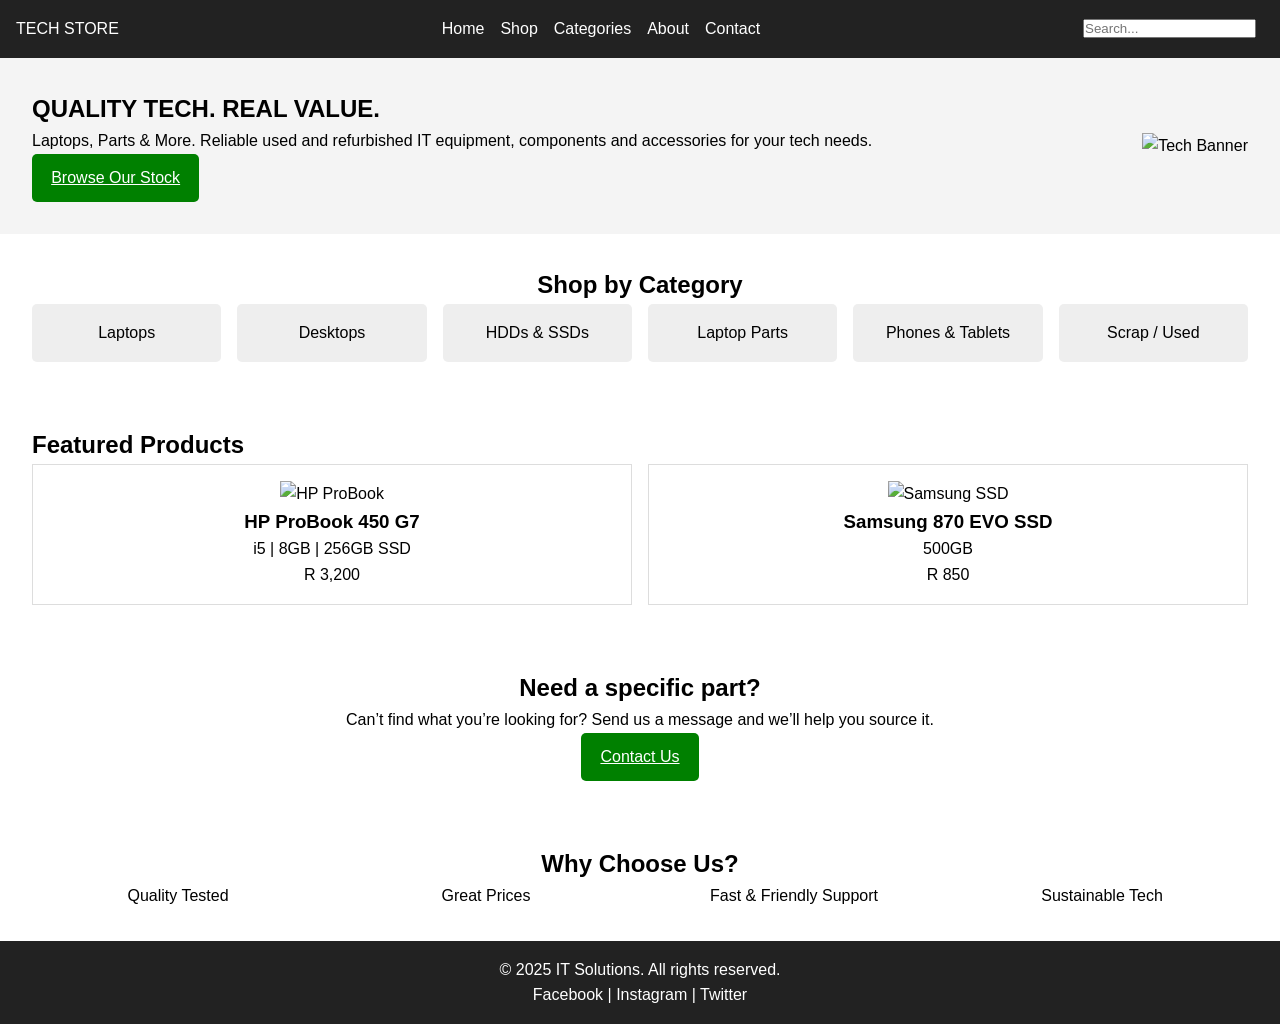
==== index.html @ 338cb7fa "Update index.html" ====
<!DOCTYPE html>
<html lang="en">
<head>
<meta charset="UTF-8">
<meta name="viewport" content="width=device-width, initial-scale=1.0">
<title>Tech Store</title>
<link rel="stylesheet" href="style.css">
</head>
<body>
<!-- Header -->
<header>
<nav class="navbar">
<div class="logo">TECH STORE</div>
<ul class="nav-links" id="navLinks">
<li><a href="#">Home</a></li>
<li><a href="#">Shop</a></li>
<li><a href="#">Categories</a></li>
<li><a href="#">About</a></li>
<li><a href="#">Contact</a></li>
</ul>
<div class="nav-icons">
<input type="text" placeholder="Search...">
<span class="cart"> </span>
<span class="menu-toggle" id="menuToggle">☰</span>

</div>
</nav>
<section class="hero">
<div class="hero-text">
<h1>QUALITY TECH. REAL VALUE.</h1>
<p>Laptops, Parts & More. Reliable used and refurbished IT equipment, components
and accessories for your tech needs.</p>
<a href="#" class="btn">Browse Our Stock</a>
</div>
<div class="hero-image">
<img src="images/banner.jpg" alt="Tech Banner">
</div>
</section>
</header>

<!-- Categories -->
<section class="categories">
<h2>Shop by Category</h2>
<div class="category-grid">
<div class="category"> Laptops</div>
<div class="category"> Desktops</div>
<div class="category"> HDDs & SSDs</div>
<div class="category"> Laptop Parts</div>
<div class="category"> Phones & Tablets</div>
<div class="category"> Scrap / Used</div>
</div>

</section>

<!-- Featured Products -->
<section class="products">
<h2>Featured Products</h2>
<div class="product-grid">
<div class="product">
<img src="images/probook.jpg" alt="HP ProBook">
<h3>HP ProBook 450 G7</h3>
<p>i5 | 8GB | 256GB SSD</p>
<span>R 3,200</span>
</div>
<div class="product">
<img src="images/ssd.jpg" alt="Samsung SSD">
<h3>Samsung 870 EVO SSD</h3>
<p>500GB</p>
<span>R 850</span>
</div>
<!-- Add more products here -->
</div>
</section>

<!-- Contact -->
<section class="contact">
<h2>Need a specific part?</h2>

<p>Can’t find what you’re looking for? Send us a message and we’ll help you source
it.</p>
<a href="#" class="btn">Contact Us</a>
</section>

<!-- Why Choose Us -->
<section class="why">
<h2>Why Choose Us?</h2>
<div class="why-grid">
<div> Quality Tested</div>
<div> Great Prices</div>
<div> Fast & Friendly Support</div>
<div> Sustainable Tech</div>
</div>
</section>

<!-- Footer -->
<footer>
<p>© 2025 IT Solutions. All rights reserved.</p>
<div class="socials"> Facebook | Instagram | Twitter</div>
</footer>

<script src="script.js"></script>
</body>
</html>
---- style.css ----
/* Reset */
* { margin: 0; padding: 0; box-sizing: border-box; }
body { font-family: Arial, sans-serif; line-height: 1.6; }

/* Navbar */
.navbar { display: flex; justify-content: space-between; align-items: center; padding: 1rem;
background: #222; color: #fff; }
.nav-links { list-style: none; display: flex; gap: 1rem; }
.nav-links a { color: #fff; text-decoration: none; }
.nav-icons { display: flex; gap: 0.5rem; align-items: center; }
.menu-toggle { display: none; cursor: pointer; font-size: 1.5rem; }

/* Hero */
.hero { display: flex; flex-wrap: wrap; align-items: center; padding: 2rem; background:
#f4f4f4; }
.hero-text { flex: 1; }
.hero-image img { max-width: 100%; height: auto; }

.btn { display: inline-block; padding: 0.7rem 1.2rem; background: green; color: #fff; text-
decoration: none; border-radius: 5px; }

/* Categories */
.categories { padding: 2rem; text-align: center; }
.category-grid { display: grid; grid-template-columns: repeat(auto-fit, minmax(150px, 1fr));
gap: 1rem; }
.category { background: #eee; padding: 1rem; border-radius: 5px; }

/* Products */
.products { padding: 2rem; }
.product-grid { display: grid; grid-template-columns: repeat(auto-fit, minmax(200px, 1fr));
gap: 1rem; }
.product { border: 1px solid #ddd; padding: 1rem; text-align: center; }
.product img { max-width: 100%; height: auto; }

/* Contact & Why */
.contact, .why { padding: 2rem; text-align: center; }
.why-grid { display: grid; grid-template-columns: repeat(auto-fit, minmax(150px, 1fr)); gap:
1rem; }

/* Footer */
footer { background: #222; color: #fff; text-align: center; padding: 1rem; }

/* Responsive */
@media (max-width: 768px) {
.nav-links { display: none; flex-direction: column; background: #333; position: absolute;
top: 60px; right: 10px; padding: 1rem; border-radius: 5px; }
.nav-links.show { display: flex; }
.menu-toggle { display: block; }
.hero { flex-direction: column; }
}
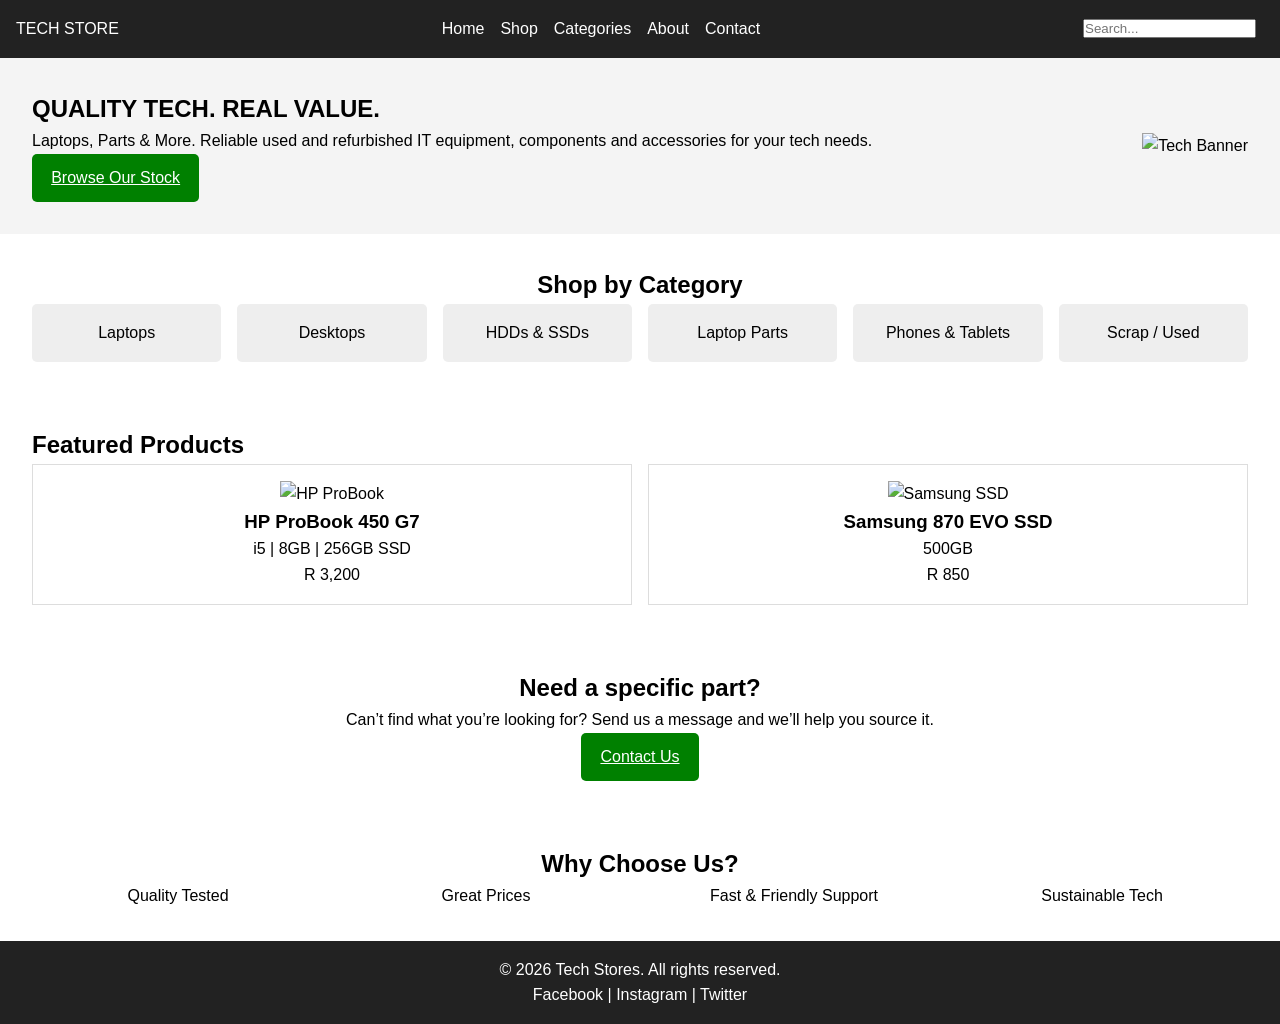
==== commit 3f84f270: "Update index.html" ====
--- a/index.html
+++ b/index.html
@@ -94,7 +94,7 @@
 
 <!-- Footer -->
 <footer>
-<p>© 2025 IT Solutions. All rights reserved.</p>
+<p>© 2026 Tech Stores. All rights reserved.</p>
 <div class="socials"> Facebook | Instagram | Twitter</div>
 </footer>
 
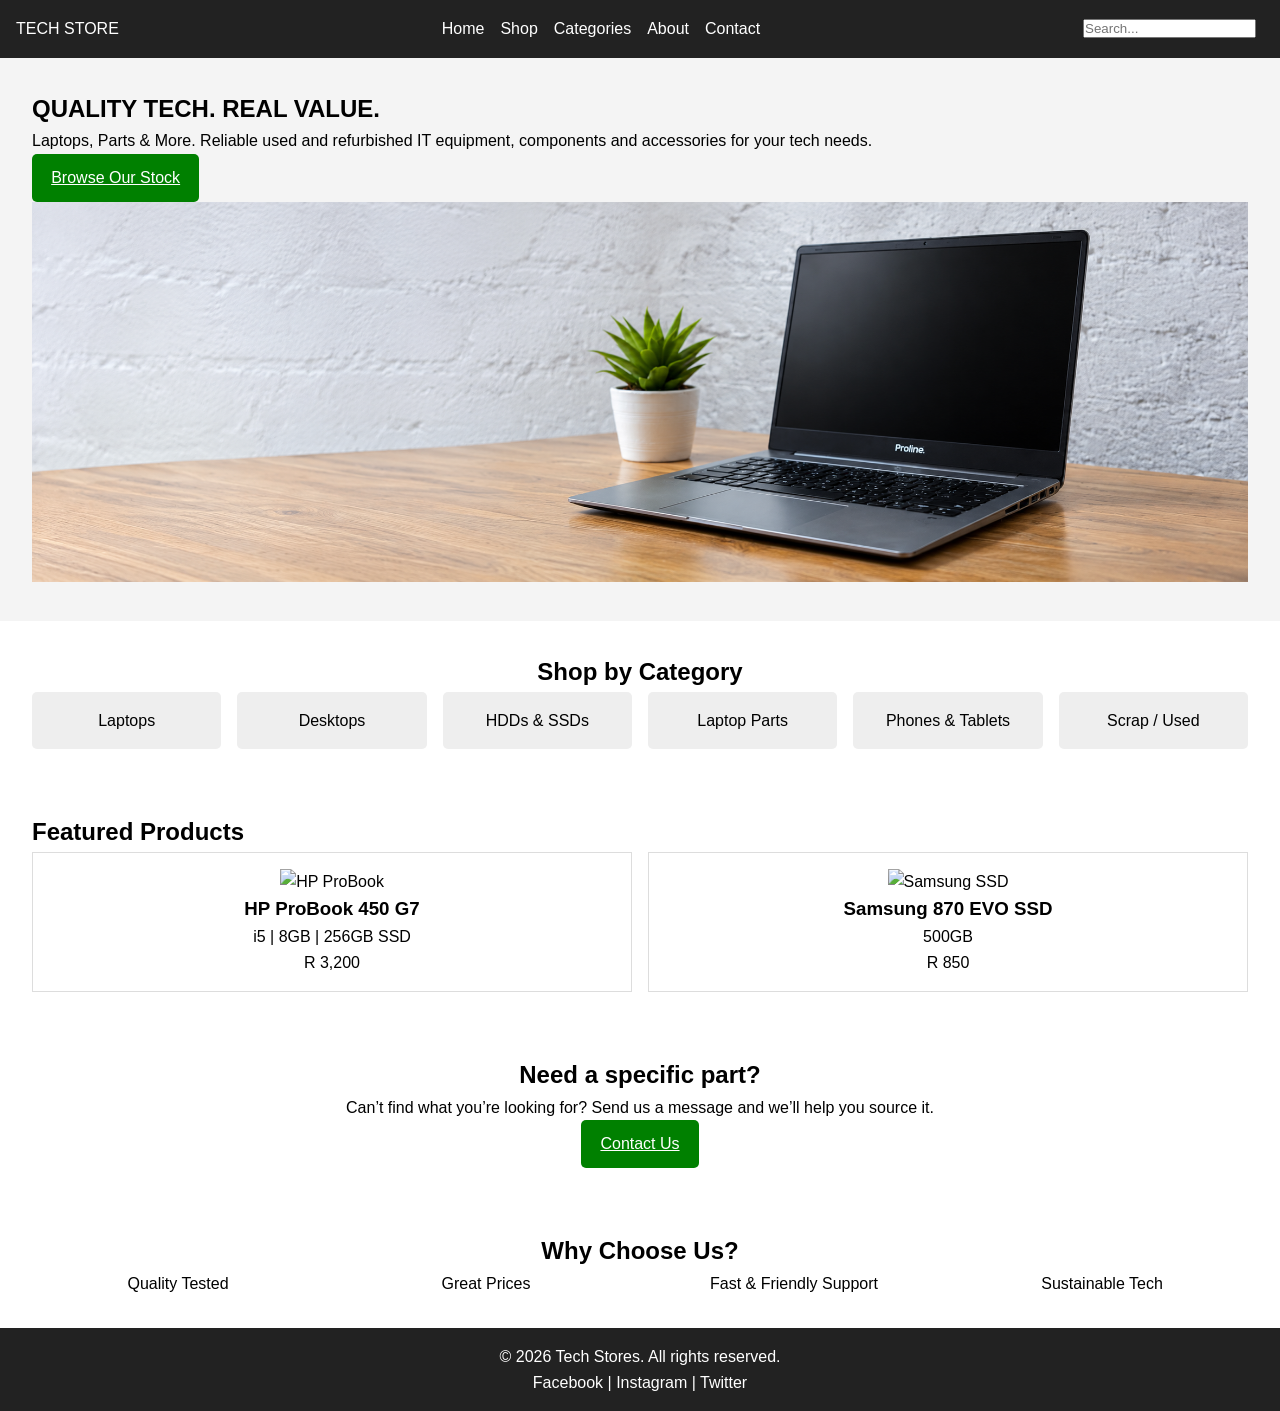
==== commit 5d8c4282: "Update index.html" ====
--- a/index.html
+++ b/index.html
@@ -3,7 +3,7 @@
 <head>
 <meta charset="UTF-8">
 <meta name="viewport" content="width=device-width, initial-scale=1.0">
-<title>Tech Store</title>
+<title>TECH STORE</title>
 <link rel="stylesheet" href="style.css">
 </head>
 <body>
@@ -12,11 +12,11 @@
 <nav class="navbar">
 <div class="logo">TECH STORE</div>
 <ul class="nav-links" id="navLinks">
-<li><a href="#">Home</a></li>
-<li><a href="#">Shop</a></li>
-<li><a href="#">Categories</a></li>
-<li><a href="#">About</a></li>
-<li><a href="#">Contact</a></li>
+<li><a href="index.html">Home</a></li>
+<li><a href="shop.html">Shop</a></li>
+<li><a href="category.html">Categories</a></li>
+<li><a href="about.html">About</a></li>
+<li><a href="contact.html">Contact</a></li>
 </ul>
 <div class="nav-icons">
 <input type="text" placeholder="Search...">
@@ -33,7 +33,7 @@
 <a href="#" class="btn">Browse Our Stock</a>
 </div>
 <div class="hero-image">
-<img src="images/banner.jpg" alt="Tech Banner">
+<img src="Banner.png" alt="Tech Banner">
 </div>
 </section>
 </header>
@@ -78,7 +78,7 @@
 
 <p>Can’t find what you’re looking for? Send us a message and we’ll help you source
 it.</p>
-<a href="#" class="btn">Contact Us</a>
+<a href="contact.html" class="btn">Contact Us</a>
 </section>
 
 <!-- Why Choose Us -->
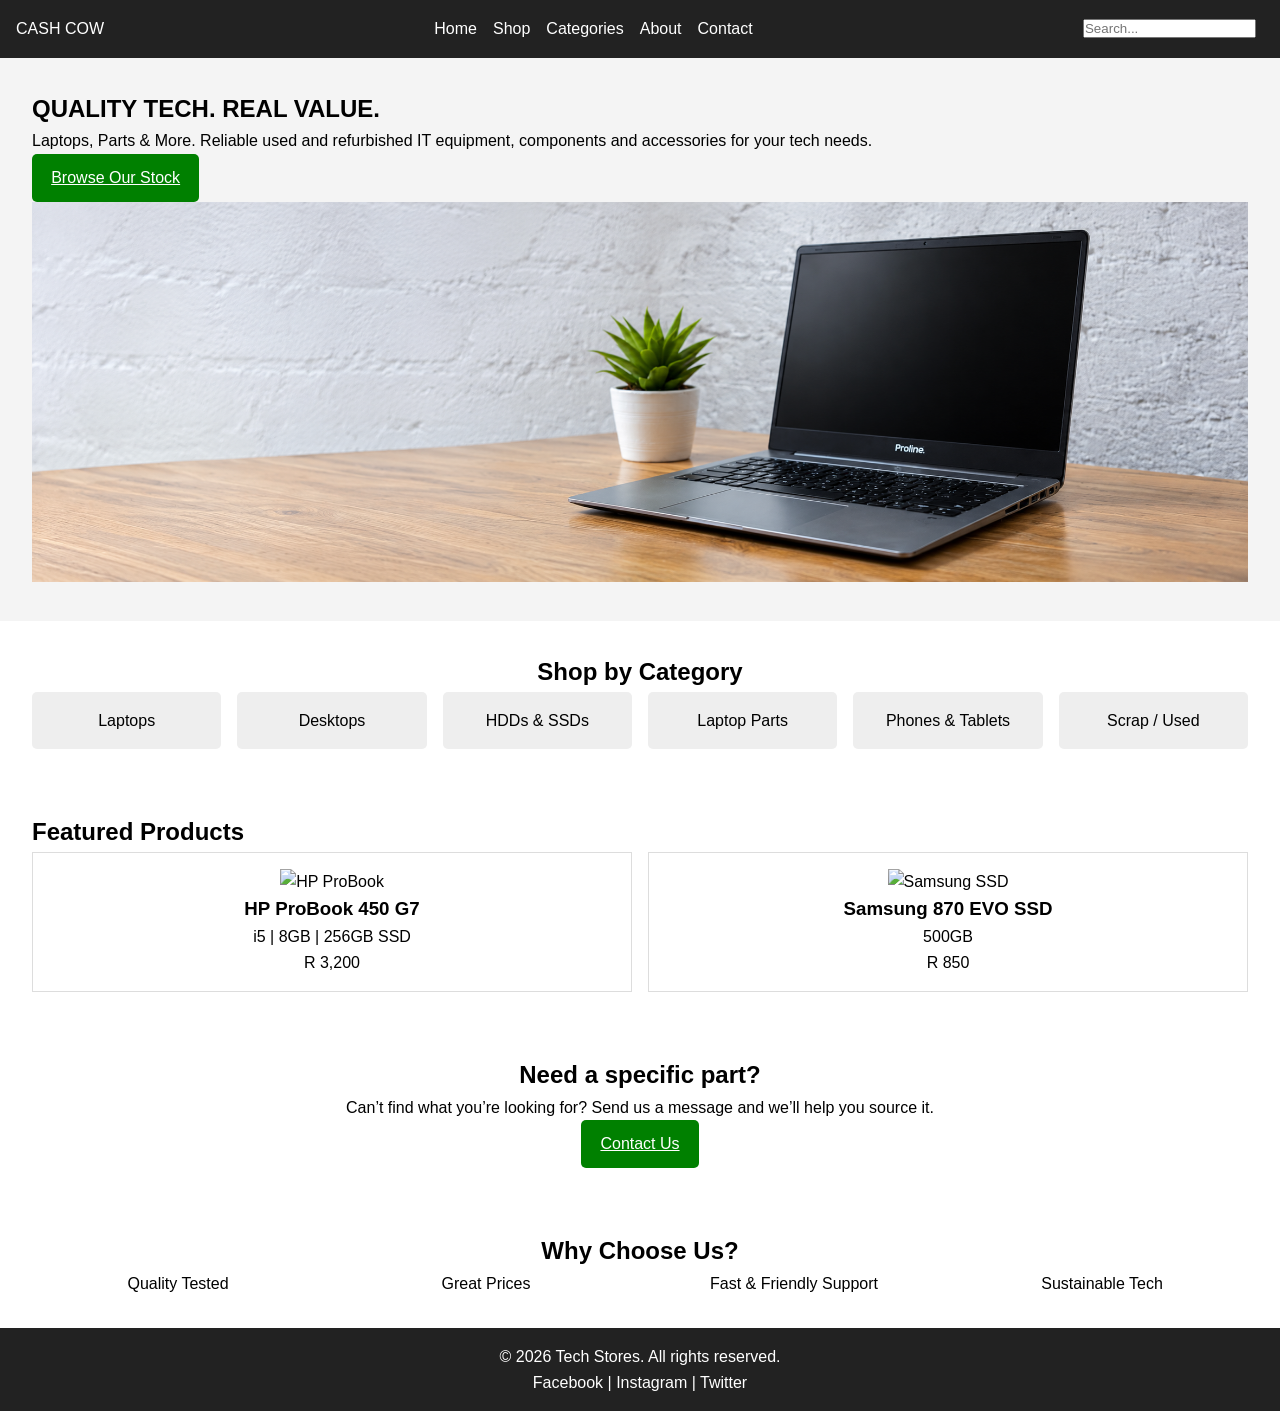
==== commit 35c9ac8c: "Update index.html" ====
--- a/index.html
+++ b/index.html
@@ -3,14 +3,14 @@
 <head>
 <meta charset="UTF-8">
 <meta name="viewport" content="width=device-width, initial-scale=1.0">
-<title>TECH STORE</title>
+<title>CASH COW</title>
 <link rel="stylesheet" href="style.css">
 </head>
 <body>
 <!-- Header -->
 <header>
 <nav class="navbar">
-<div class="logo">TECH STORE</div>
+<div class="logo">CASH COW</div>
 <ul class="nav-links" id="navLinks">
 <li><a href="index.html">Home</a></li>
 <li><a href="shop.html">Shop</a></li>
